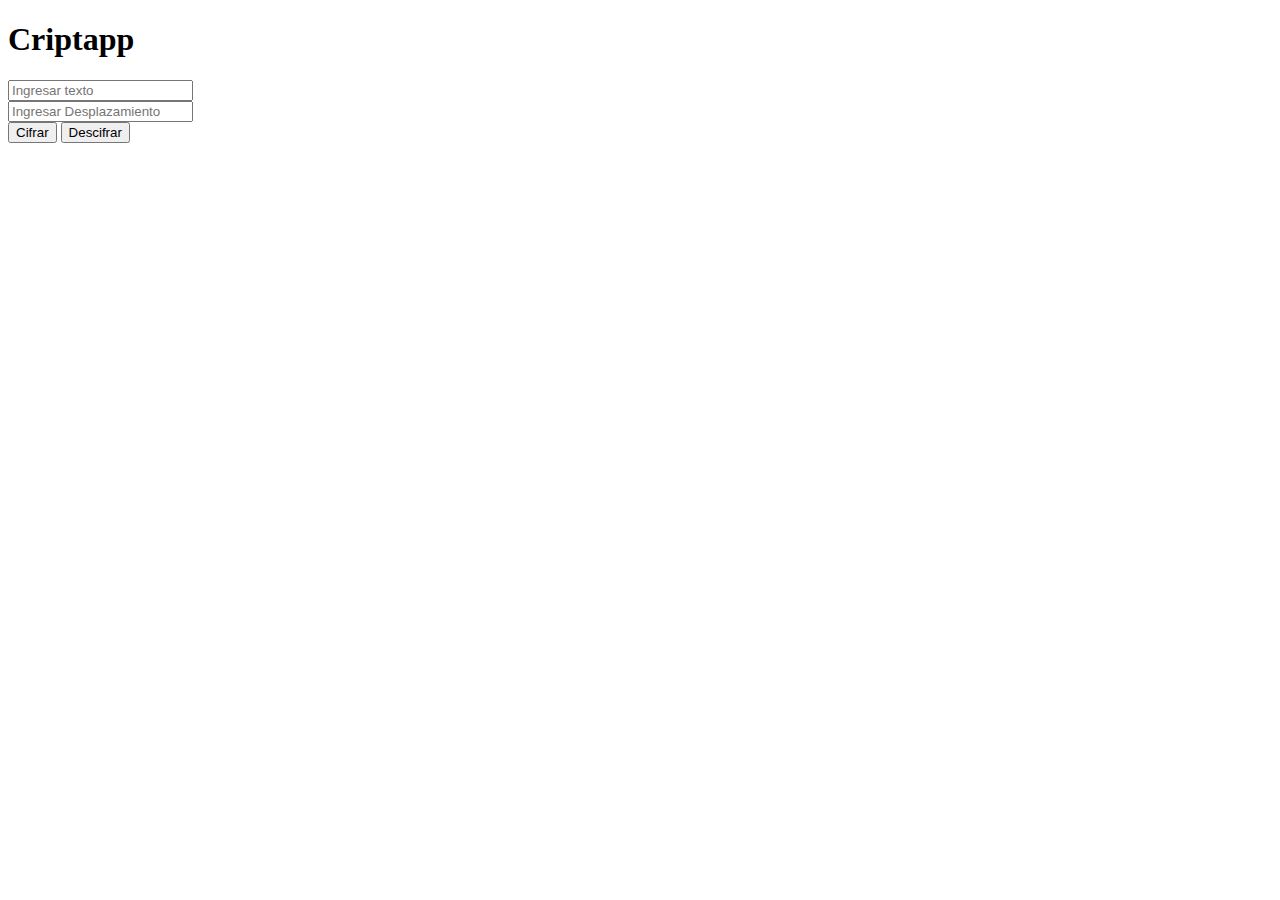
==== index.html @ a470333f "Cifrando y Descifrando" ====
<!DOCTYPE html>
<html>
  <head>
    <meta charset="utf-8">
    <title>Criptapp</title>
    <link rel="stylesheet" href="style.css" />
  </head>
  <body>
      <h1>Criptapp</h1>

      <p></p>
  
      <form>
          <input type = "text" id = "texto" placeholder="Ingresar texto" name = "ingresar_texto" required></br>
          <input type = "number" id = "desplazamiento" placeholder="Ingresar Desplazamiento"></input></br>
      </form>
  
      <button type = "submit" onclick="cifrar()">Cifrar</button>
      <button type = "submit" onclick="descifrar()">Descifrar</button>
      
      <p id = "textoCifrado"></p>
      <p id = "textoDescifrado"></p>

    <div id="root"></div>
    
    <script src="cipher.js"></script>
    <script src="index.js"></script>
  </body>
</html>
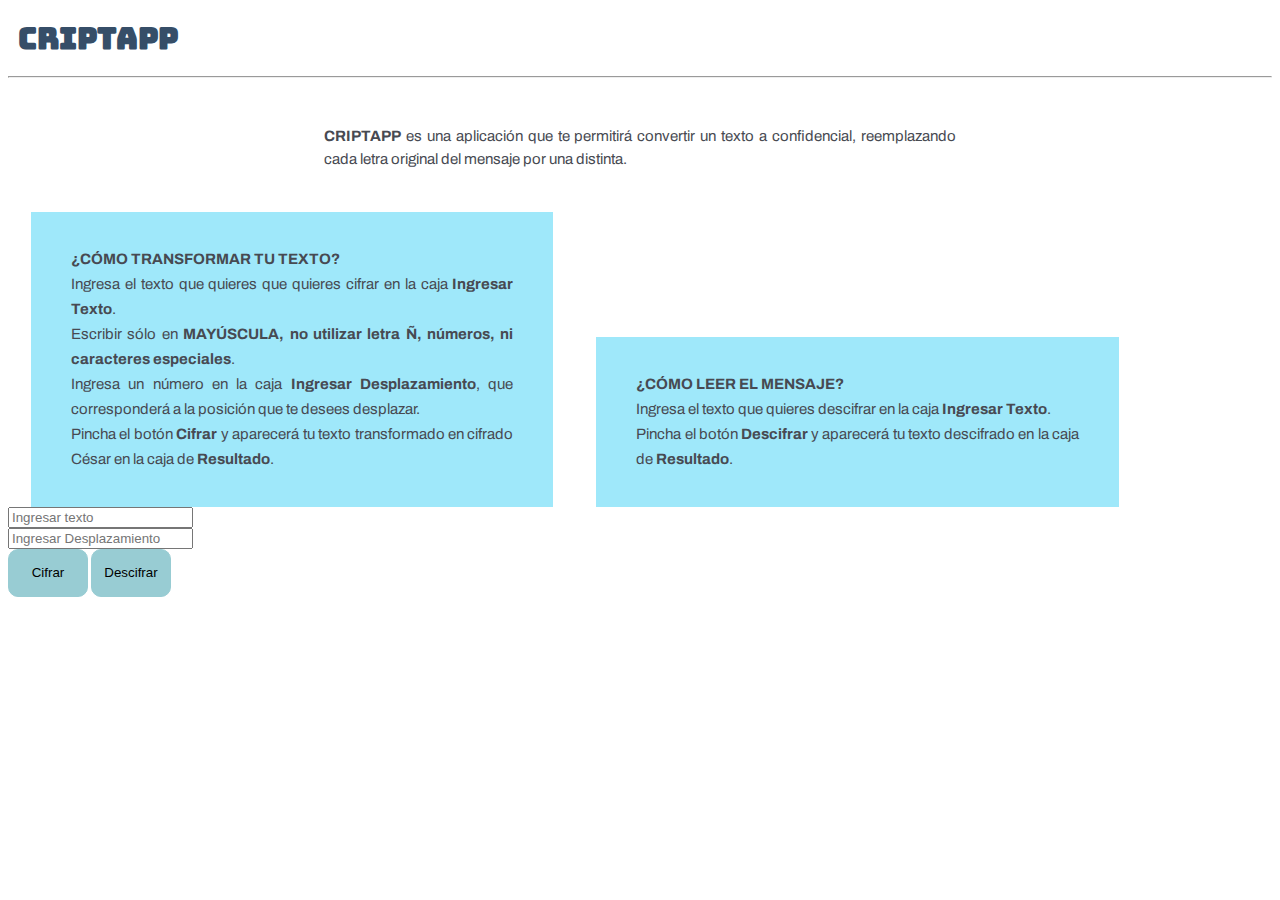
==== commit 57db1d63: "Mejoras CSS" ====
--- a/index.html
+++ b/index.html
@@ -2,27 +2,48 @@
 <html>
   <head>
     <meta charset="utf-8">
-    <title>Criptapp</title>
+    <title>CRIPTAPP</title>
     <link rel="stylesheet" href="style.css" />
+    <link href="https://fonts.googleapis.com/css?family=Bungee" rel="stylesheet">
+    <link href="https://fonts.googleapis.com/css?family=Archivo" rel="stylesheet"> 
   </head>
   <body>
-      <h1>Criptapp</h1>
+      <h1>CRIPTAPP</h1>
 
-      <p></p>
+      <hr>
+
+    <main class = "introducción">
+      <p><strong>CRIPTAPP</strong> es una aplicación que te permitirá convertir un texto a confidencial, reemplazando cada letra original del mensaje por una distinta.</p>
+      </main>
+
+      <img src="">
+      
+    <aside class = "instrucciónCifrar">
+      <p><strong>¿CÓMO TRANSFORMAR TU TEXTO?</strong></br>Ingresa el texto que quieres que quieres cifrar en la caja <strong>Ingresar Texto</strong>.</br>
+        Escribir sólo en <strong>MAYÚSCULA, no utilizar letra Ñ, números, ni caracteres especiales</strong>.</br>
+        Ingresa un número en la caja <strong>Ingresar Desplazamiento</strong>, que corresponderá a la posición que te desees desplazar.</br>
+        Pincha el botón <strong>Cifrar</strong> y aparecerá tu texto transformado en cifrado César en la caja de <strong>Resultado</strong>.</p>
+    </aside>
+
+    <aside class = "instrucciónDescifrar">
+        <p><strong>¿CÓMO LEER EL MENSAJE?</strong></br>Ingresa el texto que quieres descifrar en la caja <strong>Ingresar Texto</strong>.</br>
+        Pincha el botón <strong>Descifrar</strong> y aparecerá tu texto descifrado en la caja de <strong>Resultado</strong>.</p>
+      </aside>
+
+      
+        <form>
+          <input type = "text" id = "texto" placeholder="Ingresar texto" name = "ingresar_texto" required><br>
+          <input type = "text" id = "desplazamiento" placeholder="Ingresar Desplazamiento">
+        </form>
+      
   
-      <form>
-          <input type = "text" id = "texto" placeholder="Ingresar texto" name = "ingresar_texto" required></br>
-          <input type = "number" id = "desplazamiento" placeholder="Ingresar Desplazamiento"></input></br>
-      </form>
-  
-      <button type = "submit" onclick="cifrar()">Cifrar</button>
-      <button type = "submit" onclick="descifrar()">Descifrar</button>
       
-      <p id = "textoCifrado"></p>
-      <p id = "textoDescifrado"></p>
+      <button class = "botones" id="cifrar">Cifrar</button>
+      <button class = "botones" id="descifrar">Descifrar</button><br>
+      
+      
+    <div id="root"></div>
 
-    <div id="root"></div>
-    
     <script src="cipher.js"></script>
     <script src="index.js"></script>
   </body>
--- a/style.css
+++ b/style.css
@@ -0,0 +1,60 @@
+h1{
+    background-color: white;
+    font-family: 'Bungee', cursive;
+    color: #364e68;
+    text-align: justify;
+    font-size: 30px;
+    padding: 10px;
+    margin: 0;
+}
+
+body{
+    font-family: 'Archivo', sans-serif;
+    text-align: justify;
+    font-size: 15px;
+}
+
+.introducción{
+    color: #474a52;
+    line-height: 23px;
+    padding: 2%;
+    padding-left: 25%;
+    padding-right: 25%;
+}
+
+.instrucciónCifrar{
+    background-color: #9fe8fa;
+    color: #474a52;
+    width: 35%;
+    display: inline-block;
+    line-height: 25px;
+    padding-top: 20px;
+    padding-bottom: 20px;
+    padding-left: 40px;
+    padding-right: 40px;
+    margin-left: 20px;
+    margin-right: 20px;
+}
+
+.instrucciónDescifrar{
+    background-color: #9fe8fa;
+    color: #474a52;
+    width: 35%;
+    display: inline-block;
+    line-height: 25px;
+    padding-top: 20px;
+    padding-bottom: 20px;
+    padding-left: 40px;
+    padding-right: 40px;    
+    margin-left: 20px;
+    margin-right: 20px;
+
+}
+
+.botones{
+    background-color: #98ccd3;
+    height:48px;
+    width:80px;
+    border-radius:10px;
+    border: 1px solid #98ccd3;
+}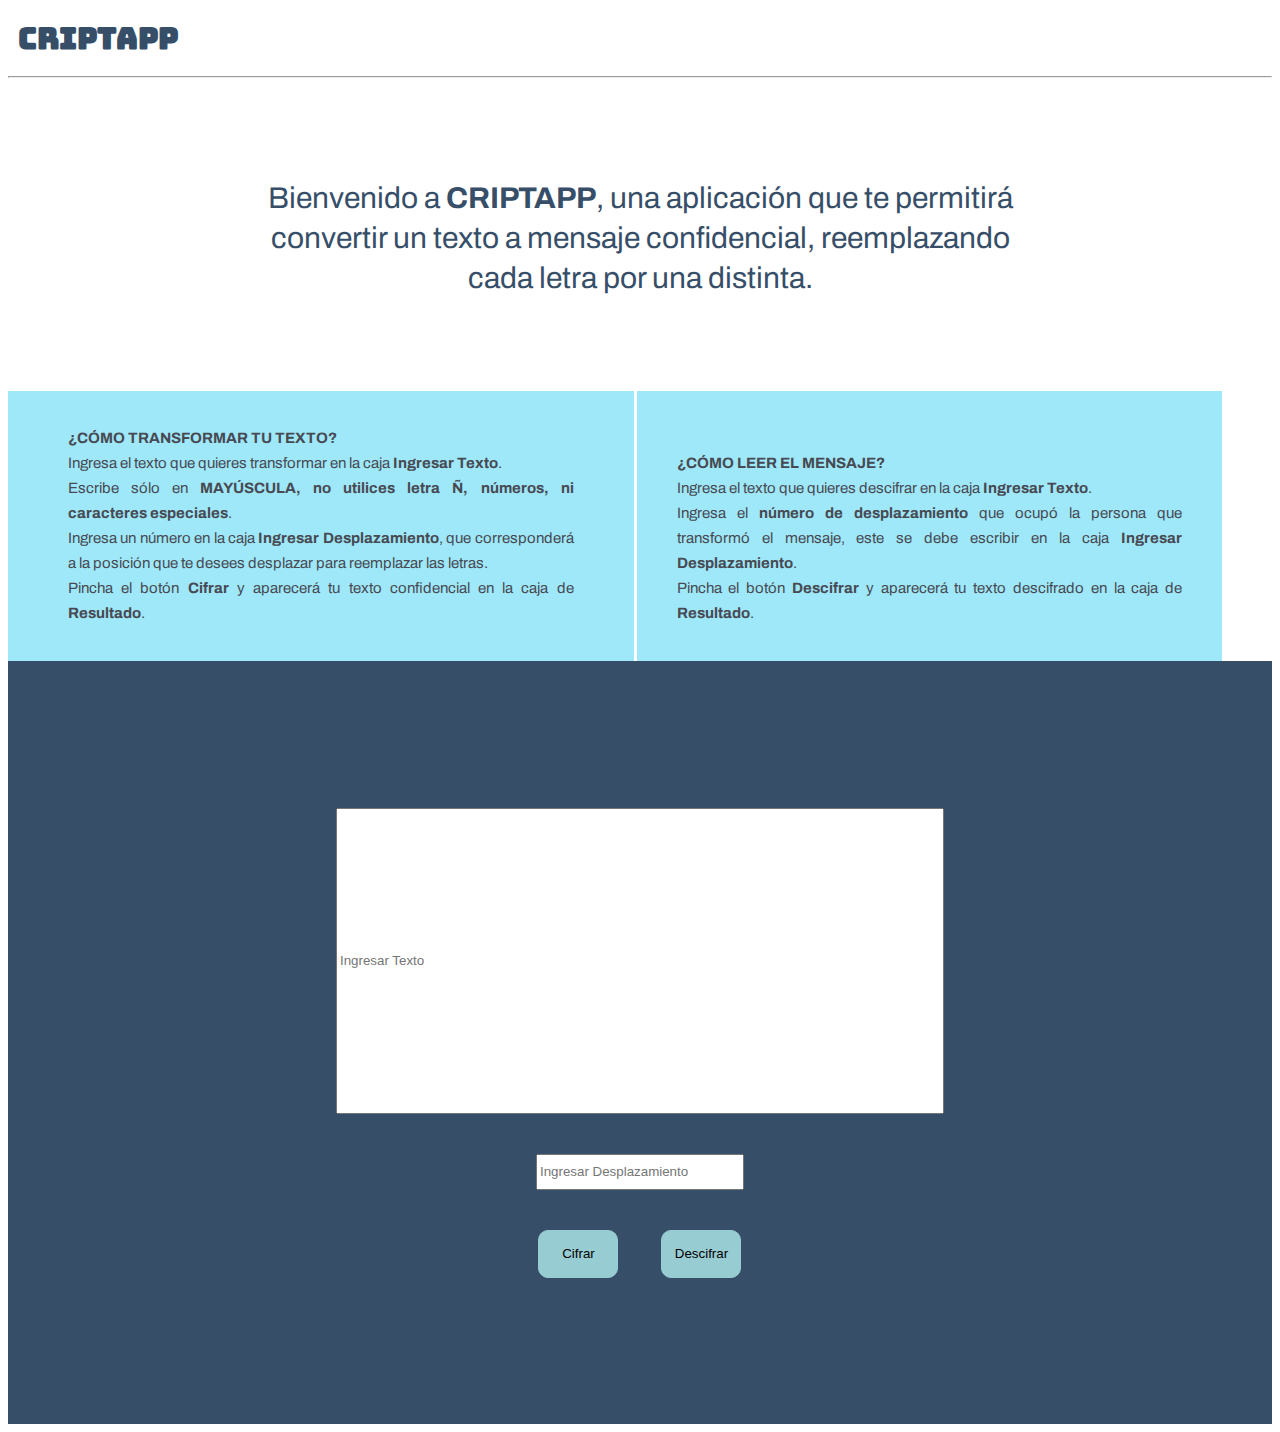
==== commit 2428b5c9: "Primeros Test ok" ====
--- a/index.html
+++ b/index.html
@@ -13,36 +13,37 @@
       <hr>
 
     <main class = "introducción">
-      <p><strong>CRIPTAPP</strong> es una aplicación que te permitirá convertir un texto a confidencial, reemplazando cada letra original del mensaje por una distinta.</p>
+      <p>Bienvenido a <strong>CRIPTAPP</strong>, una aplicación que te permitirá convertir un texto a mensaje confidencial, reemplazando cada letra por una distinta.</p>
       </main>
-
-      <img src="">
       
     <aside class = "instrucciónCifrar">
-      <p><strong>¿CÓMO TRANSFORMAR TU TEXTO?</strong></br>Ingresa el texto que quieres que quieres cifrar en la caja <strong>Ingresar Texto</strong>.</br>
-        Escribir sólo en <strong>MAYÚSCULA, no utilizar letra Ñ, números, ni caracteres especiales</strong>.</br>
-        Ingresa un número en la caja <strong>Ingresar Desplazamiento</strong>, que corresponderá a la posición que te desees desplazar.</br>
-        Pincha el botón <strong>Cifrar</strong> y aparecerá tu texto transformado en cifrado César en la caja de <strong>Resultado</strong>.</p>
+      <p><strong>¿CÓMO TRANSFORMAR TU TEXTO?</strong><br>Ingresa el texto que quieres transformar en la caja <strong>Ingresar Texto</strong>.<br>
+        Escribe sólo en <strong>MAYÚSCULA, no utilices letra Ñ, números, ni caracteres especiales</strong>.<br>
+        Ingresa un número en la caja <strong>Ingresar Desplazamiento</strong>, que corresponderá a la posición que te desees desplazar para reemplazar las letras.<br>
+        Pincha el botón <strong>Cifrar</strong> y aparecerá tu texto confidencial en la caja de <strong>Resultado</strong>.</p>
     </aside>
 
     <aside class = "instrucciónDescifrar">
-        <p><strong>¿CÓMO LEER EL MENSAJE?</strong></br>Ingresa el texto que quieres descifrar en la caja <strong>Ingresar Texto</strong>.</br>
+        <p><strong>¿CÓMO LEER EL MENSAJE?</strong><br>Ingresa el texto que quieres descifrar en la caja <strong>Ingresar Texto</strong>.<br>
+        Ingresa el <strong>número de desplazamiento</strong> que ocupó la persona que transformó el mensaje, este se debe escribir en la caja <strong>Ingresar Desplazamiento</strong>.<br>
         Pincha el botón <strong>Descifrar</strong> y aparecerá tu texto descifrado en la caja de <strong>Resultado</strong>.</p>
       </aside>
 
-      
+      <div id="formulario1">
         <form>
-          <input type = "text" id = "texto" placeholder="Ingresar texto" name = "ingresar_texto" required><br>
+          <input type = "text" id = "texto" placeholder="Ingresar Texto" name = "ingresar_texto" required><br>
           <input type = "text" id = "desplazamiento" placeholder="Ingresar Desplazamiento">
         </form>
       
   
       
       <button class = "botones" id="cifrar">Cifrar</button>
-      <button class = "botones" id="descifrar">Descifrar</button><br>
-      
+      <button class = "botones" id="descifrar">Descifrar</button>
+      </div>
       
     <div id="root"></div>
+
+
 
     <script src="cipher.js"></script>
     <script src="index.js"></script>
--- a/style.css
+++ b/style.css
@@ -15,39 +15,58 @@
 }
 
 .introducción{
-    color: #474a52;
-    line-height: 23px;
-    padding: 2%;
-    padding-left: 25%;
-    padding-right: 25%;
+    color: #364e68;
+    line-height: 40px;
+    padding: 5%;
+    padding-left: 20%;
+    padding-right: 20%;
+    font-size: 30px;
+    text-align: center;
 }
 
 .instrucciónCifrar{
     background-color: #9fe8fa;
     color: #474a52;
-    width: 35%;
+    width: 40%;
     display: inline-block;
     line-height: 25px;
     padding-top: 20px;
     padding-bottom: 20px;
-    padding-left: 40px;
-    padding-right: 40px;
-    margin-left: 20px;
-    margin-right: 20px;
+    padding-left: 60px;
+    padding-right: 60px;
 }
 
 .instrucciónDescifrar{
     background-color: #9fe8fa;
     color: #474a52;
-    width: 35%;
+    width: 40%;
     display: inline-block;
     line-height: 25px;
-    padding-top: 20px;
+    padding-top: 45px;
     padding-bottom: 20px;
     padding-left: 40px;
-    padding-right: 40px;    
-    margin-left: 20px;
-    margin-right: 20px;
+    padding-right: 40px;
+}
+
+#formulario1{
+    display: block;
+    text-align: center;
+    background-color: #364e68;
+    width: 80%;
+    padding: 10%;
+    text-align: center;
+}
+
+#texto{
+    width: 600px;
+    height: 300px;
+    margin: 20px;
+}
+
+#desplazamiento{
+    width: 200px;
+    height: 30px;
+    margin: 20px;
 
 }
 
@@ -57,4 +76,6 @@
     width:80px;
     border-radius:10px;
     border: 1px solid #98ccd3;
+    text-align: center;
+    margin: 20px;
 }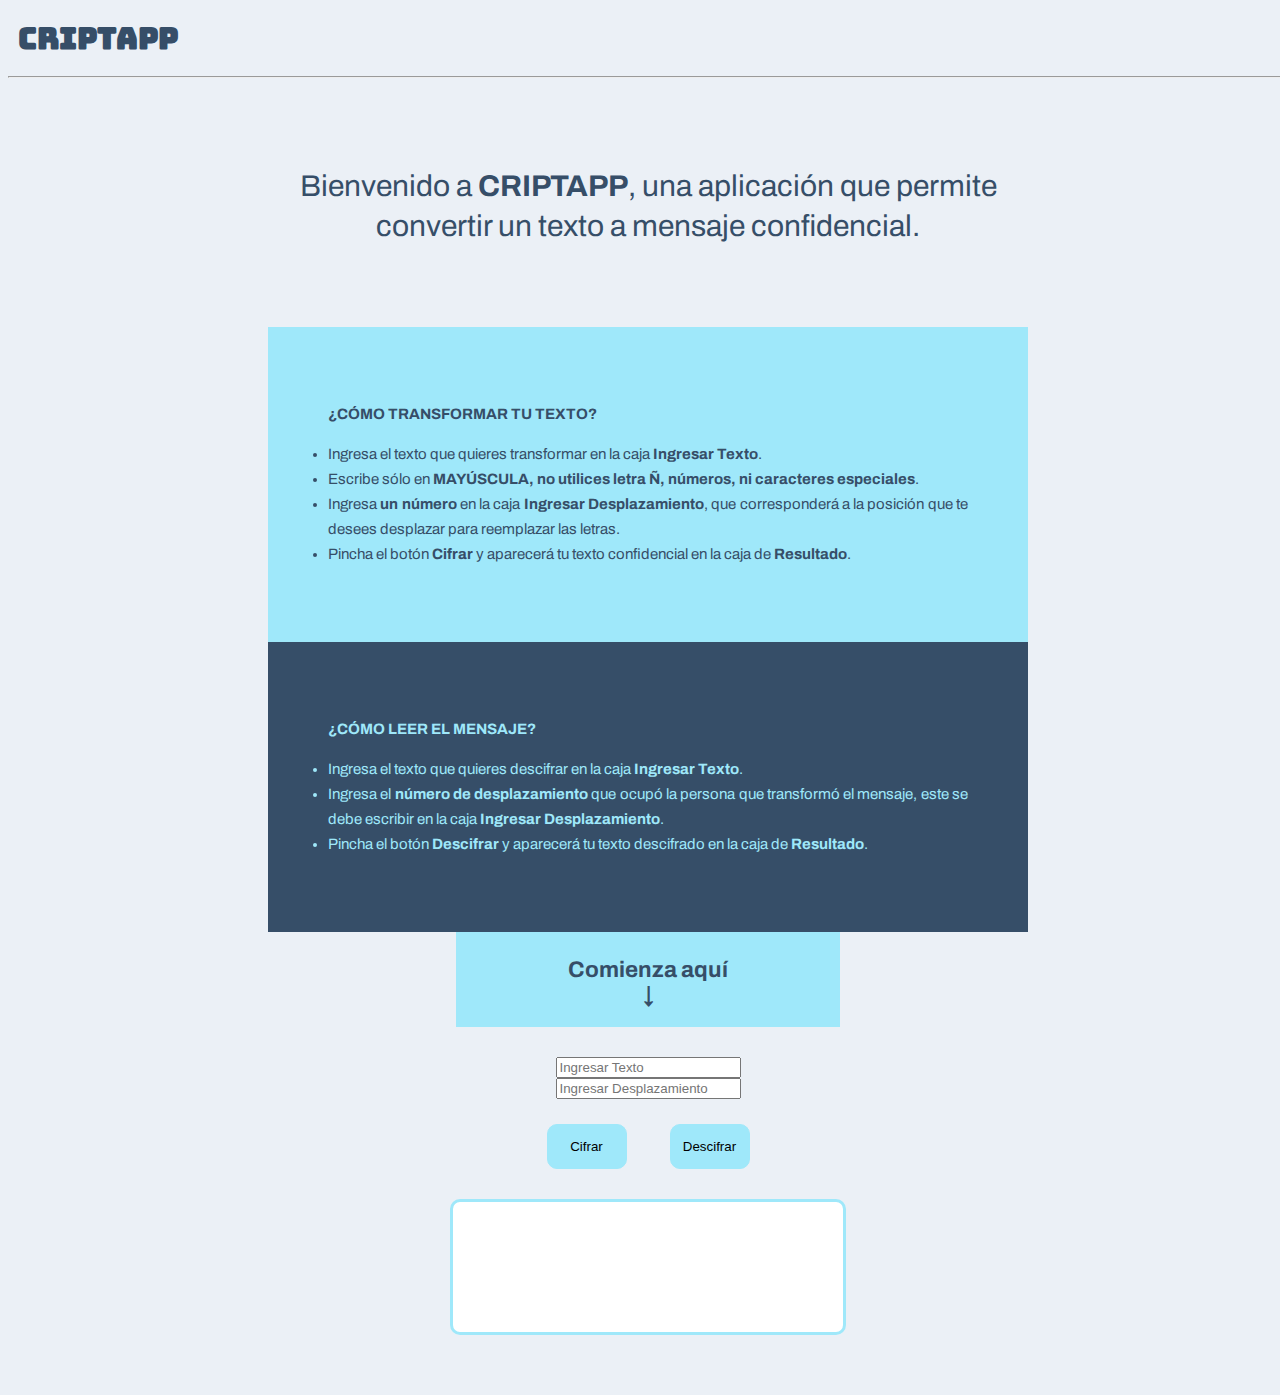
==== commit 934b60ba: "Avance 2 CSS y Readme" ====
--- a/index.html
+++ b/index.html
@@ -13,21 +13,25 @@
       <hr>
 
     <main class = "introducción">
-      <p>Bienvenido a <strong>CRIPTAPP</strong>, una aplicación que te permitirá convertir un texto a mensaje confidencial, reemplazando cada letra por una distinta.</p>
+      <p>Bienvenido a <strong>CRIPTAPP</strong>, una aplicación que permite convertir un texto a mensaje confidencial.</p>
       </main>
       
     <aside class = "instrucciónCifrar">
-      <p><strong>¿CÓMO TRANSFORMAR TU TEXTO?</strong><br>Ingresa el texto que quieres transformar en la caja <strong>Ingresar Texto</strong>.<br>
-        Escribe sólo en <strong>MAYÚSCULA, no utilices letra Ñ, números, ni caracteres especiales</strong>.<br>
-        Ingresa un número en la caja <strong>Ingresar Desplazamiento</strong>, que corresponderá a la posición que te desees desplazar para reemplazar las letras.<br>
-        Pincha el botón <strong>Cifrar</strong> y aparecerá tu texto confidencial en la caja de <strong>Resultado</strong>.</p>
+      <p><strong>¿CÓMO TRANSFORMAR TU TEXTO?</strong><br>
+        <li>Ingresa el texto que quieres transformar en la caja <strong>Ingresar Texto</strong>.</li>
+        <li>Escribe sólo en <strong>MAYÚSCULA, no utilices letra Ñ, números, ni caracteres especiales</strong>.</li>
+        <li>Ingresa <strong>un número</strong> en la caja <strong>Ingresar Desplazamiento</strong>, que corresponderá a la posición que te desees desplazar para reemplazar las letras.</li>
+        <li>Pincha el botón <strong>Cifrar</strong> y aparecerá tu texto confidencial en la caja de <strong>Resultado</strong>.</li></p>
     </aside>
 
     <aside class = "instrucciónDescifrar">
-        <p><strong>¿CÓMO LEER EL MENSAJE?</strong><br>Ingresa el texto que quieres descifrar en la caja <strong>Ingresar Texto</strong>.<br>
-        Ingresa el <strong>número de desplazamiento</strong> que ocupó la persona que transformó el mensaje, este se debe escribir en la caja <strong>Ingresar Desplazamiento</strong>.<br>
-        Pincha el botón <strong>Descifrar</strong> y aparecerá tu texto descifrado en la caja de <strong>Resultado</strong>.</p>
+        <p><strong>¿CÓMO LEER EL MENSAJE?</strong><br>
+        <li>Ingresa el texto que quieres descifrar en la caja <strong>Ingresar Texto</strong>.</li>
+        <li>Ingresa el <strong>número de desplazamiento</strong> que ocupó la persona que transformó el mensaje, este se debe escribir en la caja <strong>Ingresar Desplazamiento</strong>.</li>
+        <li>Pincha el botón <strong>Descifrar</strong> y aparecerá tu texto descifrado en la caja de <strong>Resultado</strong>.</li></p>
       </aside>
+
+    <h2>Comienza aquí<br>↓</h2>
 
       <div id="formulario1">
         <form>
@@ -42,8 +46,7 @@
       </div>
       
     <div id="root"></div>
-
-
+      
 
     <script src="cipher.js"></script>
     <script src="index.js"></script>
--- a/style.css
+++ b/style.css
@@ -1,5 +1,5 @@
 h1{
-    background-color: white;
+    background-color: #ebf0f6;
     font-family: 'Bungee', cursive;
     color: #364e68;
     text-align: justify;
@@ -9,15 +9,17 @@
 }
 
 body{
+    background-color: #ebf0f6;
     font-family: 'Archivo', sans-serif;
     text-align: justify;
     font-size: 15px;
+    width: 100%;    
 }
 
 .introducción{
     color: #364e68;
     line-height: 40px;
-    padding: 5%;
+    padding: 4%;
     padding-left: 20%;
     padding-right: 20%;
     font-size: 30px;
@@ -26,56 +28,65 @@
 
 .instrucciónCifrar{
     background-color: #9fe8fa;
-    color: #474a52;
-    width: 40%;
-    display: inline-block;
+    color: #364e68;
+    width: 50%;
+    display: block;
     line-height: 25px;
-    padding-top: 20px;
-    padding-bottom: 20px;
-    padding-left: 60px;
-    padding-right: 60px;
+    padding: 60px;
+    margin: auto;
 }
 
 .instrucciónDescifrar{
+    background-color: #364e68;
+    color: #9fe8fa;
+    width: 50%;
+    display: block;
+    line-height: 25px;
+    padding: 60px;
+    margin: auto;
+}
+
+h2{
+    color: #364e68;
+    text-align: center;
     background-color: #9fe8fa;
-    color: #474a52;
-    width: 40%;
-    display: inline-block;
-    line-height: 25px;
-    padding-top: 45px;
-    padding-bottom: 20px;
-    padding-left: 40px;
-    padding-right: 40px;
+    display: block;
+    width: 30%;
+    height: 70px;
+    margin: auto;
+    padding-top: 25px;
 }
 
 #formulario1{
-    display: block;
-    text-align: center;
-    background-color: #364e68;
-    width: 80%;
-    padding: 10%;
+    width: 450px;
+    margin: auto;
+    padding: 10px 20px;
+    box-sizing: border-box;
+    margin-top: 20px;
+    border-radius: 10px;
     text-align: center;
 }
 
-#texto{
-    width: 600px;
-    height: 300px;
+.botones{
+    background-color: #9fe8fa;
+    height:45px;
+    width:80px;
+    border-radius:10px;
+    border: 1px solid #9fe8fa;
+    text-align: center;
     margin: 20px;
+    margin-top: 25px;
 }
 
-#desplazamiento{
-    width: 200px;
-    height: 30px;
-    margin: 20px;
-
+#root{
+    background-color: white;
+    border: 3px solid #9fe8fa;
+    padding: 40px;
+    width: 310px;
+    height: 50px;
+    text-align: left;
+    border-radius: 10px;
+    margin: 0 auto;
+    margin-bottom: 60px;
 }
 
-.botones{
-    background-color: #98ccd3;
-    height:48px;
-    width:80px;
-    border-radius:10px;
-    border: 1px solid #98ccd3;
-    text-align: center;
-    margin: 20px;
-}